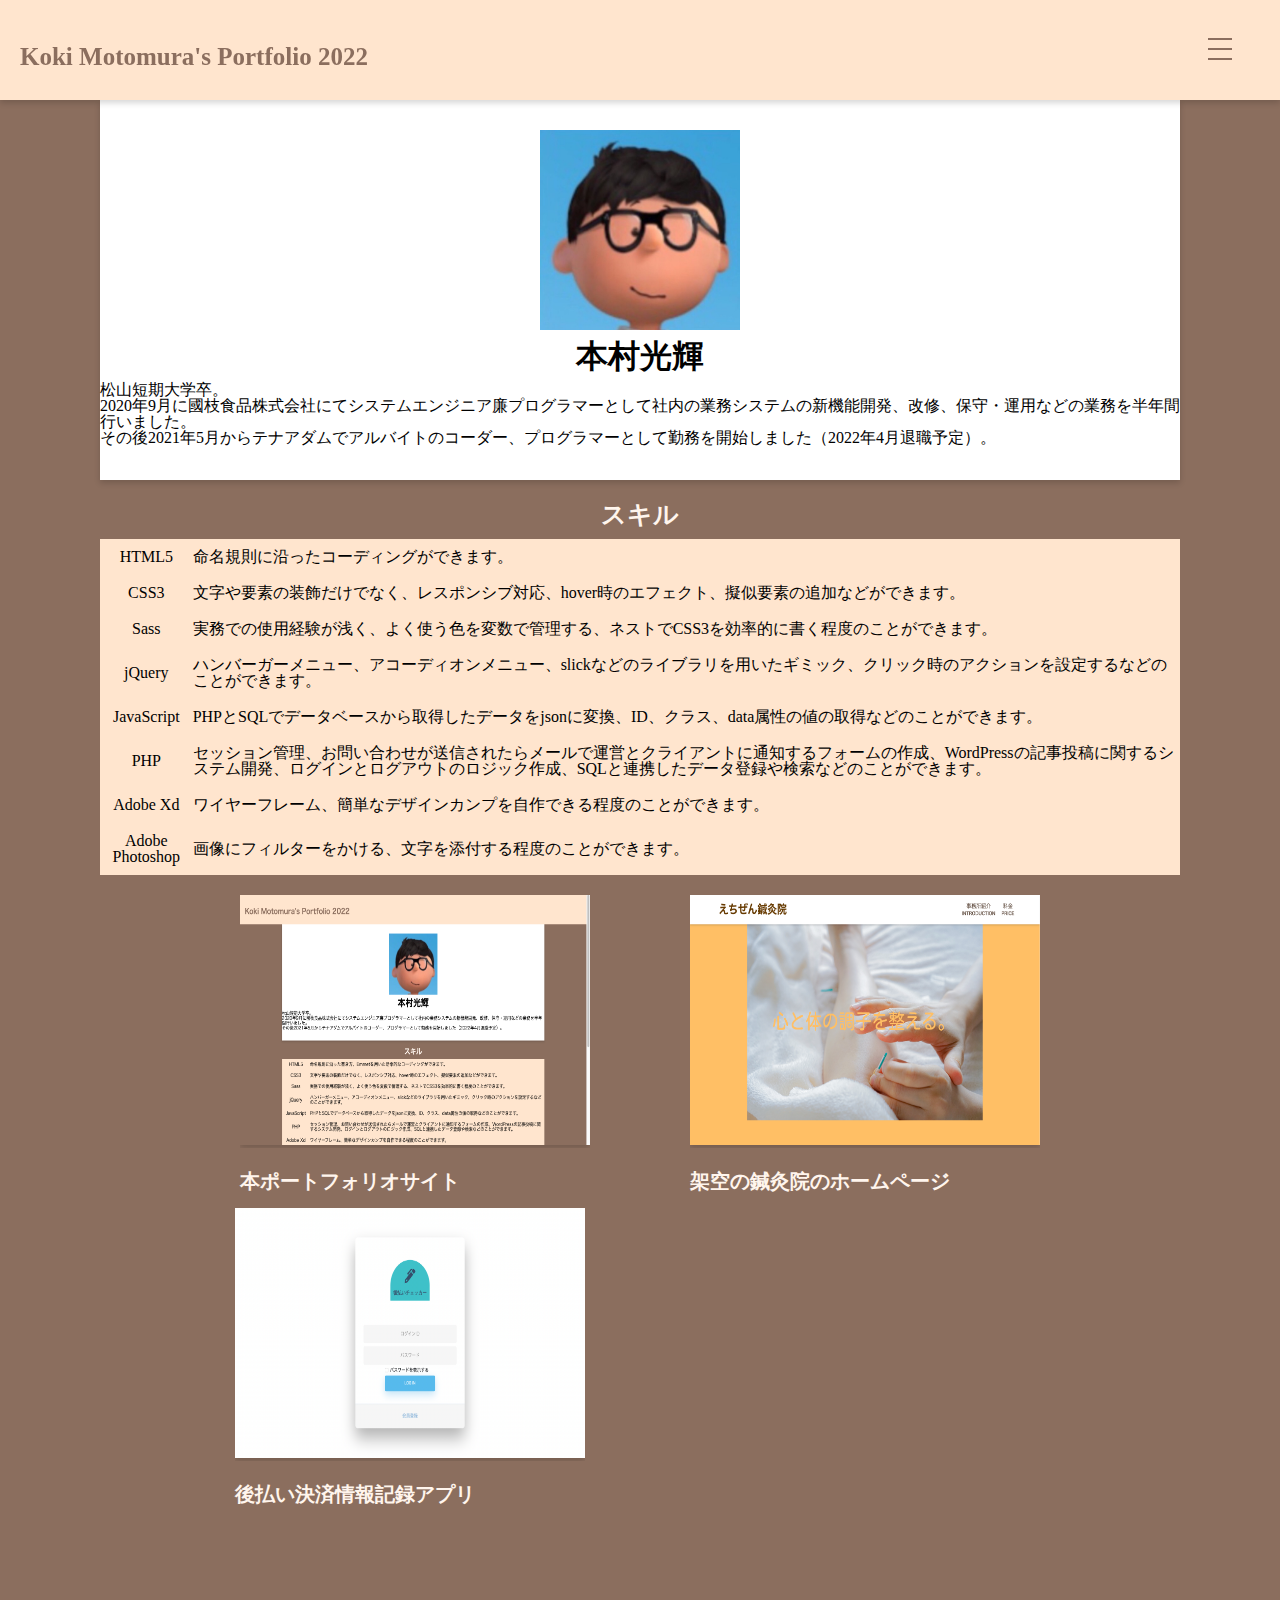
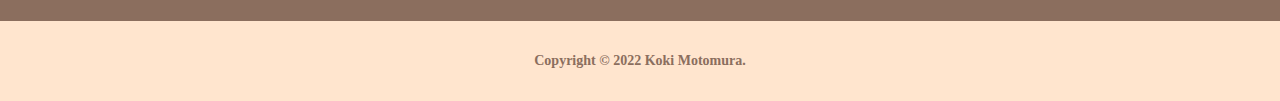
==== index.html @ 6f691e84 "最初のコミット" ====
<!DOCTYPE html>
<html lang="ja">
<head>
	<meta charset="UTF-8">
	<meta http-equiv="X-UA-Compatible" content="IE=edge">
	<meta name="viewport" content="width=device-width, initial-scale=1.0">
	<meta name="robots" content="noindex" />
	<link rel="stylesheet" href="css/reset.css">
	<link rel="stylesheet" href="css/style.css">
	<link rel="stylesheet" href="css/hamburger.css">
	<title>Koki Motomura's Portfolio 2022</title>
</head>
<body>
	<header>
		<div class="site-logo">
			Koki Motomura's Portfolio 2022
		</div>
		<div class="hamburger">
			<span></span>
			<span></span>
			<span></span>
		  </div>

		  <nav class="globalMenuSp">
			<div class="res-active-header">
			</div>
			  <ul id="activeElements">
				<div style="height:35px;"></div>
				  <li><a href="#skill">スキル</a></li>
				  <li><a href="#works">作品</a></li>
			  </ul>
			  <div style="height:40px">
			  </div>
		  </nav>
	</header>
	<div class="wrapper">		
		<div class="first-view">
			<img class="my-icon" src="img/my-icon.jpg" alt="本村光輝のアイコン" width="200" height="200">
			<h1 class="my-name">本村光輝</h1>
			<p class="self-introduction">松山短期大学卒。<br>2020年9月に國枝食品株式会社にてシステムエンジニア廉プログラマーとして社内の業務システムの新機能開発、改修、保守・運用などの業務を半年間行いました。
				<br>その後2021年5月からテナアダムでアルバイトのコーダー、プログラマーとして勤務を開始しました（2022年4月退職予定）。</p>
		</div>

		<div id="skill" class="skill-set">
			<h2>スキル</h2>
			<table>
				<tbody>
					<tr>
						<td class="skill-name">HTML5</td>
						<td>命名規則に沿ったコーディングができます。</td>
					</tr>
					<tr>
						<td class="skill-name">CSS3</td>
						<td>文字や要素の装飾だけでなく、レスポンシブ対応、hover時のエフェクト、擬似要素の追加などができます。</td>
					</tr>
					<tr>
						<td class="skill-name">Sass</td>
						<td>実務での使用経験が浅く、よく使う色を変数で管理する、ネストでCSS3を効率的に書く程度のことができます。</td>
					</tr>
					<tr>
						<td class="skill-name">jQuery</td>
						<td>ハンバーガーメニュー、アコーディオンメニュー、slickなどのライブラリを用いたギミック、クリック時のアクションを設定するなどのことができます。</td>
					</tr>
					<tr>
						<td class="skill-name">JavaScript</td>
						<td>PHPとSQLでデータベースから取得したデータをjsonに変換、ID、クラス、data属性の値の取得などのことができます。</td>
					</tr>
					<tr>
						<td class="skill-name">PHP</td>
						<td>セッション管理、お問い合わせが送信されたらメールで運営とクライアントに通知するフォームの作成、WordPressの記事投稿に関するシステム開発、ログインとログアウトのロジック作成、SQLと連携したデータ登録や検索などのことができます。</td>
					</tr>
					<tr>
						<td class="skill-name">Adobe Xd</td>
						<td>ワイヤーフレーム、簡単なデザインカンプを自作できる程度のことができます。</td>
					</tr>
					<tr>
						<td class="skill-name">Adobe Photoshop</td>
						<td>画像にフィルターをかける、文字を添付する程度のことができます。</td>
					</tr>
				</tbody>
			</table>
		</div>

		<div id="works" class="row">
			<a href="work1.html" class="item">
				<div class="sample1">
					<img class="test-img" src="img/work-img1.png" alt="サムネ" />
				</div>
				<p class="item-title">
					<p class="work-title">本ポートフォリオサイト</p>
				</p>
			</a>
			<a href="work2.html" class="item">
				<div class="sample1">
					<img class="test-img" src="img/work-img2.png" alt="サムネ" />
				</div>
				<p class="item-title">
					<p class="work-title">架空の鍼灸院のホームページ</p>
				</p>
			</a>
		</div>
		<div class="row">
			<a href="work3.html" class="item">
				<div class="sample1">
					<img class="test-img" src="img/work-img3.png" alt="サムネ" />
				</div>
				<p class="item-title">
					<p class="work-title">後払い決済情報記録アプリ</p>
				</p>
			</a>
			<a href="work3.html" class="item dummy">
				<div class="sample1">
					<img class="test-img" src="img/work-img3.png" alt="サムネ" />
				</div>
				<p class="item-title">
					<p class="work-title">後払い決済情報を記録するための<br>アプリケーション「後払いチェッカー」</p>
				</p>
			</a>
		</div>
	</div>
	<footer>
		<div class="footer-box">
			Copyright © 2022 Koki Motomura.
		</div>
	</footer>
	<script src="https://code.jquery.com/jquery-3.6.0.min.js" integrity="sha256-/xUj+3OJU5yExlq6GSYGSHk7tPXikynS7ogEvDej/m4=" crossorigin="anonymous"></script>
	<script src="js/hamburger.js"></script>
</body>
</html>
---- css/style.css ----
@charset "UTF-8";
* {
  margin: 0;
  padding: 0;
}

html {
  scroll-padding-top: 100px;
}

body {
  min-height: 100vh;
  position: relative;
  /*←相対位置*/
  padding-bottom: 80px;
  /*←footerの高さ*/
  box-sizing: border-box;
  /*←全て含めてmin-height:100vhに*/
  font-size: 16px;
}

header {
  width: 100%;
  height: 100px;
  position: fixed;
  background-color: #FFE5CE;
  z-index: 99;
  box-shadow: 0px 3px 6px rgba(0, 0, 0, 0.16);
}
header .site-logo {
  font-size: 25px;
  color: #8B6E5E;
  line-height: 1.16;
  font-weight: bold;
  margin: 0px auto;
  padding-top: 42px;
  padding-left: 20px;
}
@media screen and (max-width: 739px) {
  header .site-logo {
    font-size: 16px;
  }
}
@media screen and (max-width: 519px) {
  header .site-logo {
    font-size: 12px;
  }
}

.test-img {
  width: 350px;
  height: 250px;
  background-color: #ffffff;
  box-shadow: 0 3px 6px rgba(0, 0, 0, 0.16);
}
@media screen and (max-width: 1090px) {
  .test-img {
    width: 290px;
    height: 207px;
  }
}
@media screen and (max-width: 959px) {
  .test-img {
    width: 350px;
    height: 250px;
  }
}
@media screen and (max-width: 739px) {
  .test-img {
    width: 225px;
    height: 160.5px;
  }
}
@media screen and (max-width: 519px) {
  .test-img {
    width: 315px;
    height: 200px;
  }
}

.sample1 {
  overflow: hidden;
  position: relative;
  /* 相対位置指定 */
}

.sample1 .caption {
  text-align: center;
  color: #8B6E5E;
  display: table-cell;
  vertical-align: middle;
}

.sample1 .caption ul {
  margin-left: 15px;
}

.sample1 .caption ul li {
  font-size: 18px;
  font-weight: bold;
  color: #8B6E5E;
  line-height: 1.67;
  list-style-type: disc;
  /* リストの左側に黒丸 */
  margin-left: 24px;
  /* リストの左側に余白 */
  text-align: left;
}

.sample1 .mask {
  width: 100%;
  height: 100%;
  position: absolute;
  /* 絶対位置指定 */
  top: 0;
  left: 0;
  opacity: 0;
  /* マスクを表示しない */
  background-color: rgba(139, 110, 94, 0.35);
  /* マスクは半透明 */
  transition: all 0.2s ease;
  display: table;
  color: #8B6E5E;
}
@media screen and (max-width: 959px) {
  .sample1 .mask {
    display: none;
  }
}

.sample1:hover .mask {
  opacity: 1;
  /* マスクを表示する */
}

.work-title {
  display: inline-block;
  position: relative;
  bottom: 2.5px;
  color: #FFF5ED;
  font-size: 20px;
  line-height: 2.5;
  font-weight: bold;
}

.explanation-ul {
  display: none;
  list-style-type: none;
}
@media screen and (max-width: 959px) {
  .explanation-ul {
    display: block;
    color: #FFF5ED;
    font-size: 18px;
    font-weight: bold;
    line-height: 1.67;
  }
}
@media screen and (max-width: 739px) {
  .explanation-ul {
    font-size: 15px;
    line-height: 2;
  }
}

.wrapper {
  background: #8B6E5E;
  width: 100%;
  height: 100%;
  padding-bottom: 50px;
  padding-top: 100px;
}
.wrapper .header {
  height: 100px;
}
.wrapper .header .site-logo {
  font-size: 25px;
  color: #FFF5ED;
  line-height: 1.16;
  font-weight: bold;
  width: 1080px;
  margin: 0px auto;
  padding-top: 42px;
}
@media screen and (max-width: 1090px) {
  .wrapper .header .site-logo {
    width: 960px;
  }
}
@media screen and (max-width: 959px) {
  .wrapper .header .site-logo {
    width: 720px;
    padding-top: 47px;
  }
}
@media screen and (max-width: 739px) {
  .wrapper .header .site-logo {
    width: 500px;
  }
}
@media screen and (max-width: 519px) {
  .wrapper .header .site-logo {
    width: 315px;
    text-align: center;
  }
}
.wrapper .first-view {
  margin-top: 100px;
  background-color: #ffffff;
  width: 1080px;
  height: 380px;
  margin: 0 auto;
  margin-bottom: 20px;
  box-shadow: 0 3px 6px rgba(0, 0, 0, 0.16);
}
.wrapper .first-view .my-icon {
  display: block;
  margin: 0 auto;
  padding-top: 30px;
}
.wrapper .first-view .my-name {
  text-align: center;
  font-weight: bold;
  font-size: 32px;
  padding-top: 10px;
}
.wrapper .first-view .self-introduction {
  font-size: 16px;
  padding-top: 10px;
}
@media screen and (max-width: 1090px) {
  .wrapper .first-view {
    width: 960px;
  }
}
@media screen and (max-width: 959px) {
  .wrapper .first-view {
    width: 720px;
    margin-bottom: 100px;
  }
}
@media screen and (max-width: 739px) {
  .wrapper .first-view {
    width: 500px;
    height: 410px;
  }
}
@media screen and (max-width: 519px) {
  .wrapper .first-view {
    width: 315px;
    height: 463px;
    margin-bottom: 50px;
  }
}
.wrapper .skill-set {
  width: 1080px;
  margin: 0 auto 20px;
}
@media screen and (max-width: 1090px) {
  .wrapper .skill-set {
    width: 960px;
    margin-bottom: 100px;
  }
}
@media screen and (max-width: 959px) {
  .wrapper .skill-set {
    width: 720px;
  }
}
@media screen and (max-width: 739px) {
  .wrapper .skill-set {
    width: 500px;
  }
}
@media screen and (max-width: 519px) {
  .wrapper .skill-set {
    width: 315px;
    margin-bottom: 50px;
  }
}
.wrapper .skill-set h2 {
  font-size: 25px;
  line-height: 1.16;
  color: #FFF5ED;
  text-align: center;
  margin-bottom: 10px;
}
.wrapper .skill-set table {
  width: 100%;
  border-collapse: collapse;
  border-spacing: 0;
}
.wrapper .skill-set table tbody tr {
  background-color: #FFE5CE;
}
.wrapper .skill-set table tbody tr td {
  padding: 10px 0;
  vertical-align: middle;
}
.wrapper .skill-set table tbody tr .skill-name {
  text-align: center;
}
.wrapper .row {
  display: flex;
  gap: 100px;
  width: 100%;
  height: auto;
  margin: 0 auto;
  max-width: 1080px;
  justify-content: center;
}
@media screen and (max-width: 1090px) {
  .wrapper .row {
    max-width: 959px;
  }
}
@media screen and (max-width: 959px) {
  .wrapper .row {
    max-width: 720px;
    gap: 20px;
    flex-wrap: wrap;
  }
}
@media screen and (max-width: 739px) {
  .wrapper .row {
    max-width: 500px;
    gap: 20px;
  }
}
@media screen and (max-width: 519px) {
  .wrapper .row {
    max-width: 315px;
    gap: 0;
    justify-content: center;
  }
}
.wrapper .row .item {
  display: block;
}
@media screen and (max-width: 1090px) {
  .wrapper .row .item {
    width: unset;
  }
}
@media screen and (max-width: 519px) {
  .wrapper .row .item {
    margin-bottom: 40px;
  }
}
.wrapper .row .item .item-title {
  height: auto;
  margin-top: 10px;
}
.wrapper .row .dummy {
  opacity: 0;
  pointer-events: none;
}

footer {
  height: 80px;
  background-color: #FFE5CE;
  font-size: 14px;
  color: #8B6E5E;
  font-weight: bold;
  line-height: 1.14;
  text-align: center;
  width: 100%;
  position: absolute;
  /*←絶対位置*/
  bottom: 0;
  /*下に固定*/
  display: table;
}
footer .footer-box {
  display: table-cell;
  vertical-align: middle;
}
/*# sourceMappingURL=style.css.map */
---- css/hamburger.css ----
/*　ハンバーガーボタン　*/
.hamburger {
    display : block;
    position: fixed;
    z-index : 3;
    /* right : 13px; */
    right : 36px;
    /* top   : 12px; */
    top   : 28px;
    width : 42px;
    height: 42px;
    cursor: pointer;
    text-align: center;
}
    .hamburger span {
    display : block;
    position: absolute;
    width   : 24px;
    height  : 2px ;
    left    : 6px;
    background : #8B6E5E;
    -webkit-transition: 0.3s ease-in-out;
    -moz-transition   : 0.3s ease-in-out;
    transition        : 0.3s ease-in-out;
}
.hamburger span:nth-child(1) {
    top: 10px;
}
.hamburger span:nth-child(2) {
    top: 20px;
}
.hamburger span:nth-child(3) {
    top: 30px;
}
.res-active-header {
    display: block;
    height: 90px;
    top: 0;
    position: sticky;
    z-index: 999;
    /* border-top: 15px solid #172f7c;
    border-left: 15px solid #172f7c;
    border-right: 15px solid #172f7c; */
}
/* ナビ開いてる時のボタン */
.hamburger.active span:nth-child(1) {
    top : 16px;
    left: 6px;
    background-color: #8B6E5E;
    -webkit-transform: rotate(-45deg);
    -moz-transform   : rotate(-45deg);
    transform        : rotate(-45deg);
}

.hamburger.active span:nth-child(2),
.hamburger.active span:nth-child(3) {
    top: 16px;
    background-color: #8B6E5E;
    -webkit-transform: rotate(45deg);
    -moz-transform   : rotate(45deg);
    transform        : rotate(45deg);
}
nav.globalMenuSp {
  position: fixed;
  z-index : 2;
  top  : 0;
  left : 0;
  color: #8B6E5E;
  display:none;    
  background: #FFE5CE;
  text-align: center;
  width: 100%;
  opacity: 0;
  overflow-y: scroll;
  transition: opacity .6s ease, visibility .6s ease;
}
  
nav.globalMenuSp ul {
  margin: 0 auto;
  padding: 0;
  width: 100%;
}

nav.globalMenuSp ul li {
  list-style-type: none;
  padding: 0;
  width: 100%;
  transition: .4s all;
}
nav.globalMenuSp ul li:last-child {
  padding-bottom: 0;
}
nav.globalMenuSp ul li:hover{
  background :#ddd;
}

nav.globalMenuSp ul li a {
  display: block;
  color: #8B6E5E;
  /* padding: 23px 0; */
  padding-bottom: 23px;
  text-decoration: none;
  font-size: 14px;
  letter-spacing: 0.012rem;
  line-height: 2.43;
}

/* このクラスを、jQueryで付与・削除する */
nav.globalMenuSp.active {
  opacity: 0.8;
  display:block;
}
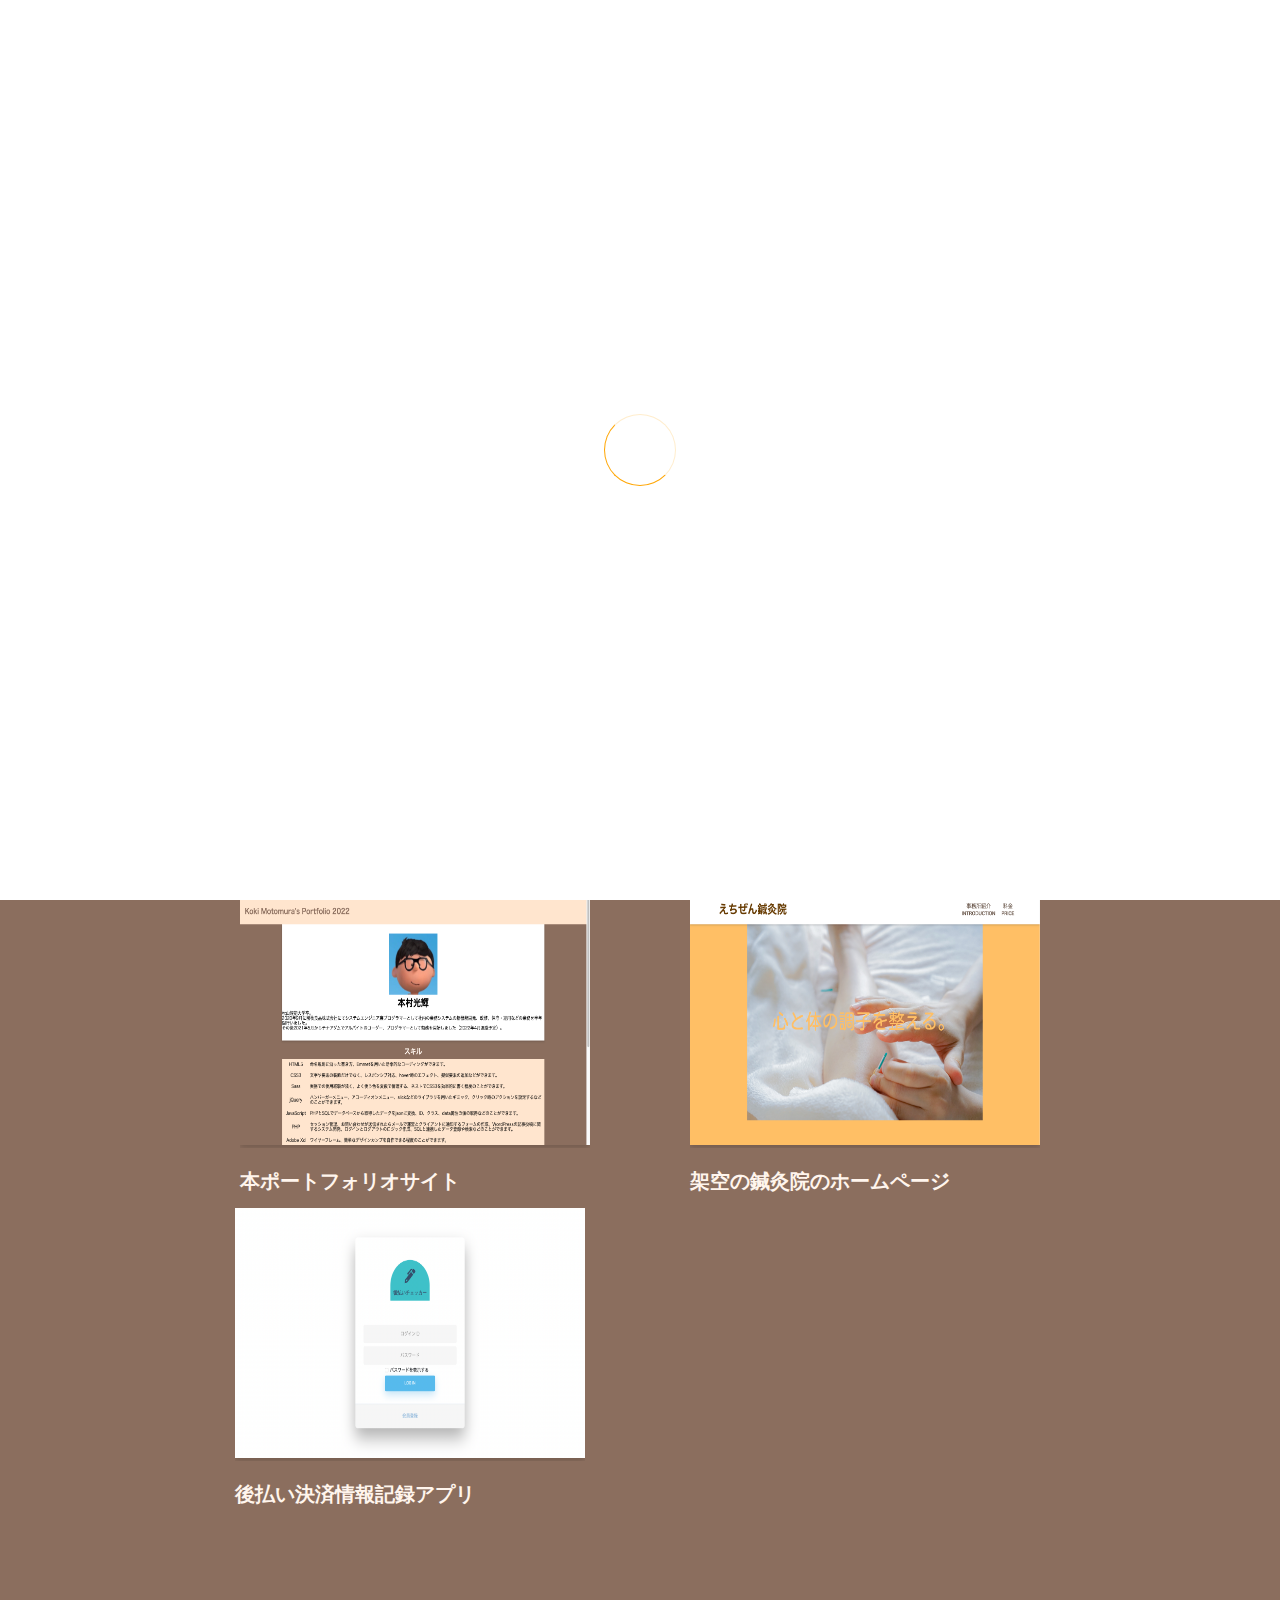
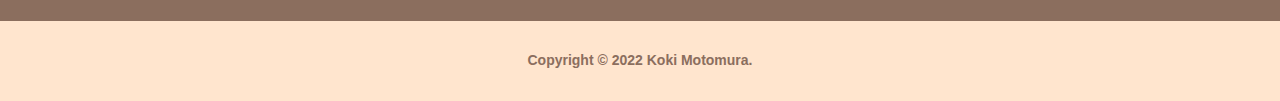
==== commit 21cf197d: "ロード画面追加" ====
--- a/index.html
+++ b/index.html
@@ -8,9 +8,12 @@
 	<link rel="stylesheet" href="css/reset.css">
 	<link rel="stylesheet" href="css/style.css">
 	<link rel="stylesheet" href="css/hamburger.css">
+	<link rel="stylesheet" href="css/loader.css">
+	
 	<title>Koki Motomura's Portfolio 2022</title>
 </head>
 <body>
+	<div id="js-loader" class="loader"></div>
 	<header>
 		<div class="site-logo">
 			Koki Motomura's Portfolio 2022
@@ -125,5 +128,6 @@
 	</footer>
 	<script src="https://code.jquery.com/jquery-3.6.0.min.js" integrity="sha256-/xUj+3OJU5yExlq6GSYGSHk7tPXikynS7ogEvDej/m4=" crossorigin="anonymous"></script>
 	<script src="js/hamburger.js"></script>
+	<script src="js/load.js"></script>
 </body>
 </html>--- a/css/loader.css
+++ b/css/loader.css
@@ -0,0 +1,60 @@
+.loader {
+  align-items: center;
+  background: #fff;
+  bottom: 0;
+  display: flex;
+  justify-content: center;
+  left: 0;
+  position: fixed;
+  right: 0;
+  top: 0;
+  z-index: 999;
+}
+.loader::after {
+  -webkit-animation: loader 0.5s linear infinite;
+          animation: loader 0.5s linear infinite;
+  border: 1px solid orange;
+  border-radius: 50%;
+  border-right: 1px solid rgba(255, 165, 0, 0.2);
+  border-top: 1px solid rgba(255, 165, 0, 0.2);
+  content: "";
+  height: 70px;
+  width: 70px;
+}
+
+@-webkit-keyframes loader {
+  0% {
+    transform: rotate(0);
+  }
+  100% {
+    transform: rotate(360deg);
+  }
+}
+
+@keyframes loader {
+  0% {
+    transform: rotate(0);
+  }
+  100% {
+    transform: rotate(360deg);
+  }
+}
+body {
+  font-family: "Helvetica Neue", Arial, "Hiragino Kaku Gothic ProN", Meiryo, sans-serif;
+}
+
+main {
+  line-height: 1.6;
+  max-width: 500px;
+  margin: 0 auto;
+  padding: 25px;
+}
+main h1 {
+  font-size: 32px;
+  font-weight: bold;
+}
+main p {
+  font-size: 16px;
+  margin-top: 30px;
+}
+/*# sourceMappingURL=loader.css.map */